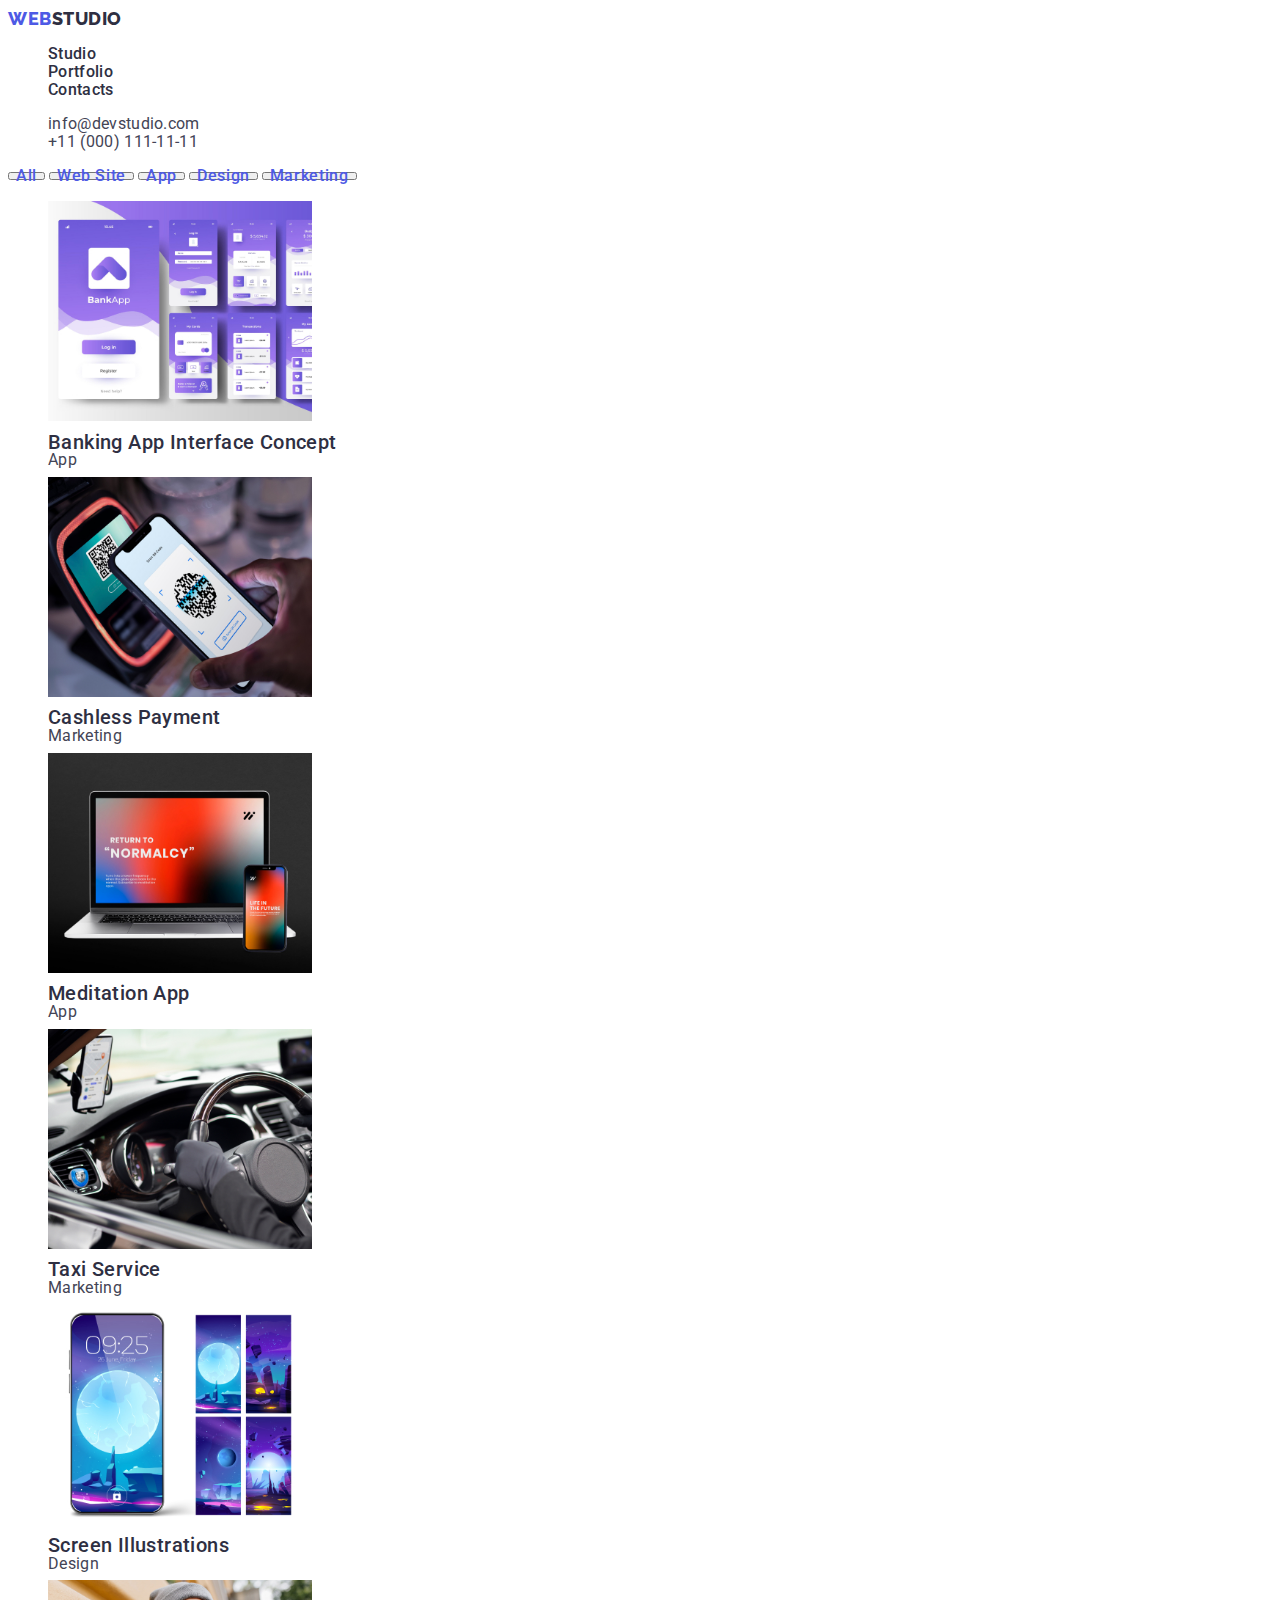
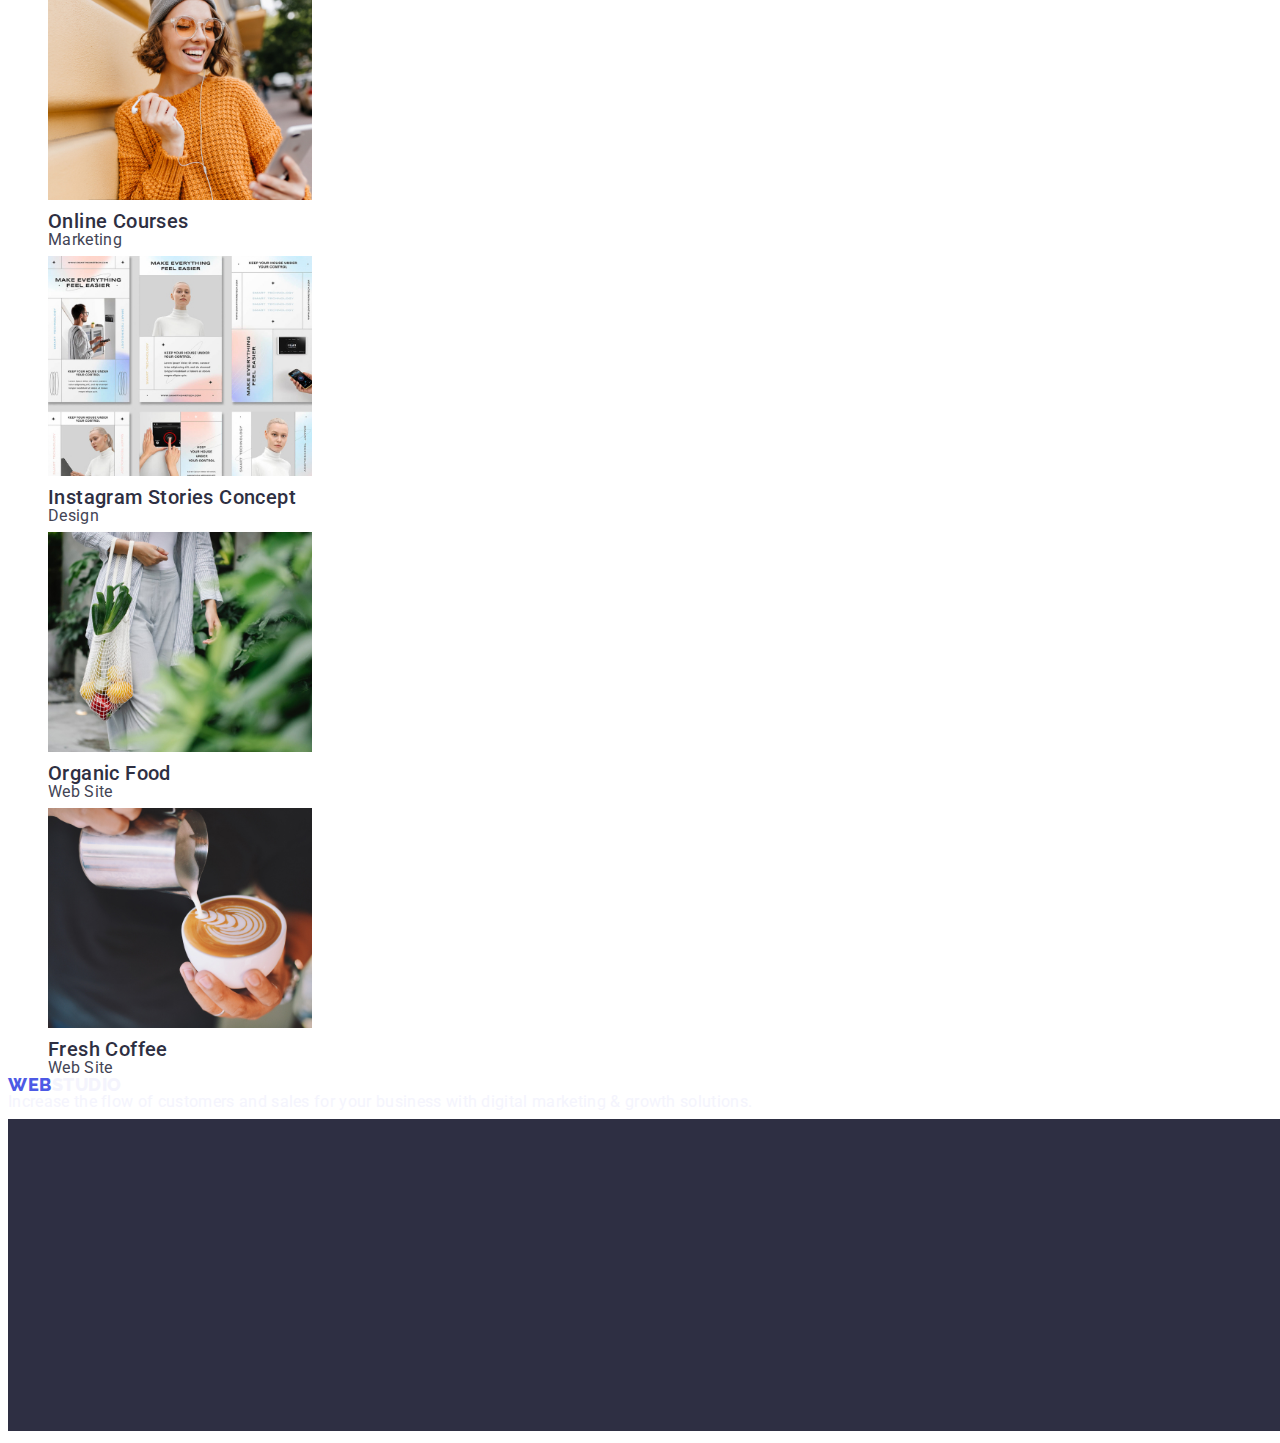
==== portfolio.html @ 99f9a420 "create index.html" ====
<!DOCTYPE html>
<html lang="en">
<head>
    <meta charset="UTF-8">
    <meta http-equiv="X-UA-Compatible" content="IE=edge">
    <meta name="viewport" content="width=device-width, initial-scale=1.0">
    <title>WebStudio</title>
    <link rel="preconnect" href="https://fonts.googleapis.com">
<link rel="preconnect" href="https://fonts.gstatic.com" crossorigin>
<link href="https://fonts.googleapis.com/css2?family=Raleway:wght@800&family=Roboto:wght@400;500;700&display=swap" rel="stylesheet">
    <link rel="stylesheet" href="./css/styles.css">
</head>
<body>
    <header class="header">
        <nav class="header-nav list">
            <a  href="./index.html" class="header-logo link">Web<span class="header-logo-second">Studio</span></a>

            <ul class="header-list">
                <li class="header-item"><a class="header-link link" href="#">Studio</a></li>
                <li class="header-item"><a class="header-link link" href="#">Portfolio</a></li>
                <li class="header-item"><a class="header-link link" href="#">Contacts</a></li>
            </ul>
        </nav>
        <address>
            <ul class="header-list-second">
                <li class="header-item2"><a class="header-link2 link" href="mailto:info@devstudio.com">info@devstudio.com</a></li>
            <li class="header-item2"><a class="header-link2 link" href="tel:+110001111111"> +11 (000) 111-11-11</a></li>
        </ul>
           
          
        </address>
    </header>
    </header>
    <main class="main-second">
        <section class="portfolio-button">
            <button type="button" class="portfolio-btn">All</button>
            <button type="button" class="portfolio-btn">Web Site</button>
            <button type="button" class="portfolio-btn">App</button>
            <button type="button" class="portfolio-btn">Design</button>
            <button type="button" class="portfolio-btn">Marketing</button>
              <h1 hidden>informaton</h1>
            <ul class="portfolio-list list">
                <li> <img src="./images/1.jpg" width="264" alt="Banking App Interface Concept">
                <h2 class="portfolio-benefits">Banking App Interface Concept</h2>
                <p class="portfolio-p">App</p>
                </li>
                <li><img src="./images/2.jpg" width="264" alt="Cashless Payment">
                <h2 class="portfolio-benefits">Cashless Payment</h2>
                <p class="portfolio-p">Marketing</p>
                </li>
                <li><img src="./images/3.jpg" width="264" alt="Meditation App">
                <h2 class="portfolio-benefits">Meditation App</h2>
                <p class="portfolio-p">App</p>
                </li>
                <li><img src="./images/4.jpg" width="264" alt="Taxi Service">
                <h2 class="portfolio-benefits">Taxi Service</h2>
                <p class="portfolio-p">Marketing</p>
                </li>
                <li><img src="./images/5.jpg" width="264" alt="Screen Illustrations">
                <h2 class="portfolio-benefits">Screen Illustrations</h2>
                <p class="portfolio-p">Design</p>
                </li>
                <li><img src="./images/6.jpg" width="264" alt="Online Courses">
                <h2 class="portfolio-benefits">Online Courses</h2>
                <p class="portfolio-p">Marketing</p>
                </li>
                <li><img src="./images/7.jpg" width="264" alt="Instagram Stories Concept">
                <h2 class="portfolio-benefits">Instagram Stories Concept</h2>
                <p class="portfolio-p">Design</p>
                </li>
                <li><img src="./images/8.jpg" width="264" alt="Organic Food">
                <h2 class="portfolio-benefits">Organic Food</h2>
                <p class="portfolio-p">Web Site</p>
                </li>
                <li><img src="./images/9.jpg" width="264" alt="Fresh Coffee">
                <h2 class="portfolio-benefits">Fresh Coffee</h2>
                <p class="portfolio-p">Web Site</p>
                </li>
            </ul>
        </section>
        <footer class="footer">
            <a  href="./index.html" class="footer-logo link">Web<span class="footer-logo-second">Studio</span></a>
            <p class="footer-p">Increase the flow of customers and sales for your business with digital marketing & growth solutions.</p>
            <img src="./images/footer.jpg"  alt />     
        </footer>
        
    </main>
    
</body>
</html>
---- css/styles.css ----
.body{
    font-family:"Roboto", sans-serif;
    color: #2E2F42;
    background-color: #FFFFFF;
}
.header-link{
    
font-family: 'Roboto', s;
font-style: normal;
font-weight: 500;
font-size: 16px;
line-height: 1.5px;
letter-spacing: 0.02em;

/* NAVY BLUE */

color: #2E2F42;
}
.header-logo{
    
    font-family: 'Raleway', sans-serif; 
font-style: normal;
font-weight: 800;
font-size: 18px;
line-height: 21px;
/* identical to box height, or 117% */

display: flex;
align-items: center;
letter-spacing: 0.03em;
text-transform: uppercase;

/* IRIS */

color: #4D5AE5;
}
.header-logo-second{
    font-family: 'Raleway';
font-style: normal;
font-weight: 800;
font-size: 18px;
line-height: 1.17px;


display: flex;
align-items: center;
letter-spacing: 0.03em;
text-transform: uppercase;

/* NAVY BLUE */

color: #2E2F42;
}
.header-link2{
    font-family: 'Roboto';
font-style: normal;
font-weight: 400;
font-size: 16px;
line-height: 1.5px;
letter-spacing: 0.02em;
color: #434455;
}
.header-list{
    list-style: none;
}
.header-list-second{
    list-style: none;
}
.link{
    text-decoration: none;
}
.benefit{
    font-family: 'Roboto';
    font-style: normal;
    font-weight: 700;
    font-size: 56px;
    line-height: 1.07px;
    letter-spacing: 0.02em;
    
    /* WHITE */
    
    color: #ffffff;
}
.btn{
    font-family: 'Roboto', sans-serif;
font-style: normal;
font-weight: 500;
font-size: 16px;
line-height: 24px;
/* identical to box height, or 150% */

display: flex;
align-items: center;
letter-spacing: 0.04em;

/* WHITE */

color: #FFFFFF;
}
.hero-benefit{
    font-family: 'Roboto';
font-style: normal;
font-weight: 500;
font-size: 20px;
line-height: 1.2px;
/* identical to box height, or 120% */
letter-spacing: 0.02em;

/* NAVY BLUE */

color: #2E2F42;
}
.hero-list{
    list-style: none;
}
.hero-p{
 font-family: 'Roboto';
font-style: normal;
font-weight: 400;
font-size: 16px;
line-height: 1.5px;
letter-spacing: 0.02em;
color: #434455;
}
.hero-benefit-third{
    font-family: 'Roboto';
    font-style: normal;
    font-weight: 700;
    font-size: 36px;
    line-height: 1.11px;
    /* identical to box height, or 111% */
    letter-spacing: 0.02em;
    
    /* NAVY BLUE */
    
    color: #2E2F42;}
    .ot-benefit{
        font-family: 'Roboto';
font-style: normal;
font-weight: 700;
font-size: 36px;
line-height: 1.11px;
/* identical to box height, or 111% */

text-align: center;
letter-spacing: 0.02em;
text-transform: capitalize;

/* NAVY BLUE */

color: #2E2F42;

    }
    .ot-benefits{
        font-family: 'Roboto';
font-style: normal;
font-weight: 500;
font-size: 20px;
line-height: 1.2px;
/* identical to box height, or 120% */
text-align: center;
letter-spacing: 0.02em;

/* NAVY BLUE */

color: #2E2F42;
    }

    .ot-p{
        font-family: 'Roboto';
font-style: normal;
font-weight: 400;
font-size: 16px;
line-height: 1.5px;
/* identical to box height, or 150% */
text-align: center;
letter-spacing: 0.02em;
color: #434455;
    }
    .footer-p{
        font-family: 'Roboto';
font-style: normal;
font-weight: 400;
font-size: 16px;
line-height: 1.5px;
/* or 150% */

letter-spacing: 0.02em;

/* CLOUD */

color: #F4F4FD;
    }
    .footer-logo{
        font-family: 'Raleway', sans-serif;
font-style: normal;
font-weight: 800;
font-size: 18px;
line-height: 1.17px;
/* identical to box height, or 117% */

display: flex;
align-items: center;
letter-spacing: 0.03em;
text-transform: uppercase;

/* IRIS */

color: #4D5AE5;
    }
    .footer-logo-second{
        font-family: 'Raleway', sans-serif;
font-style: normal;
font-weight: 800;
font-size: 18px;
line-height: 1.17px;
/* identical to box height, or 117% */

display: flex;
align-items: center;
letter-spacing: 0.03em;
text-transform: uppercase;

/* CLOUD */

color: #F4F4FD;
    }

.list{
    list-style: none;
}





    .portfolio-btn:hover{
        
color: #FFFFFF;

    }
    .portfolio-btn:focus{
        color: #FFFFFF;
    }
    .portfolio-btn{
        font-family: 'Roboto', sans-serif;
font-style: normal;
font-weight: 500;
font-size: 16px;
line-height: 1.5px;
/* identical to box height, or 150% */
letter-spacing: 0.04em;

/* IRIS */

color: #4D5AE5;
    }
    .portfolio-benefits{
        font-family: 'Roboto';
font-style: normal;
font-weight: 500;
font-size: 20px;
line-height: 1.2px;
/* identical to box height, or 120% */

letter-spacing: 0.02em;

/* NAVY BLUE */

color: #2E2F42;
    }
    .portfolio-p{
        font-family: 'Roboto';
font-style: normal;
font-weight: 400;
font-size: 16px;
line-height: 1.5px;
/* identical to box height, or 150% */

letter-spacing: 0.02em;

/* SLATE */

color: #434455;
    }
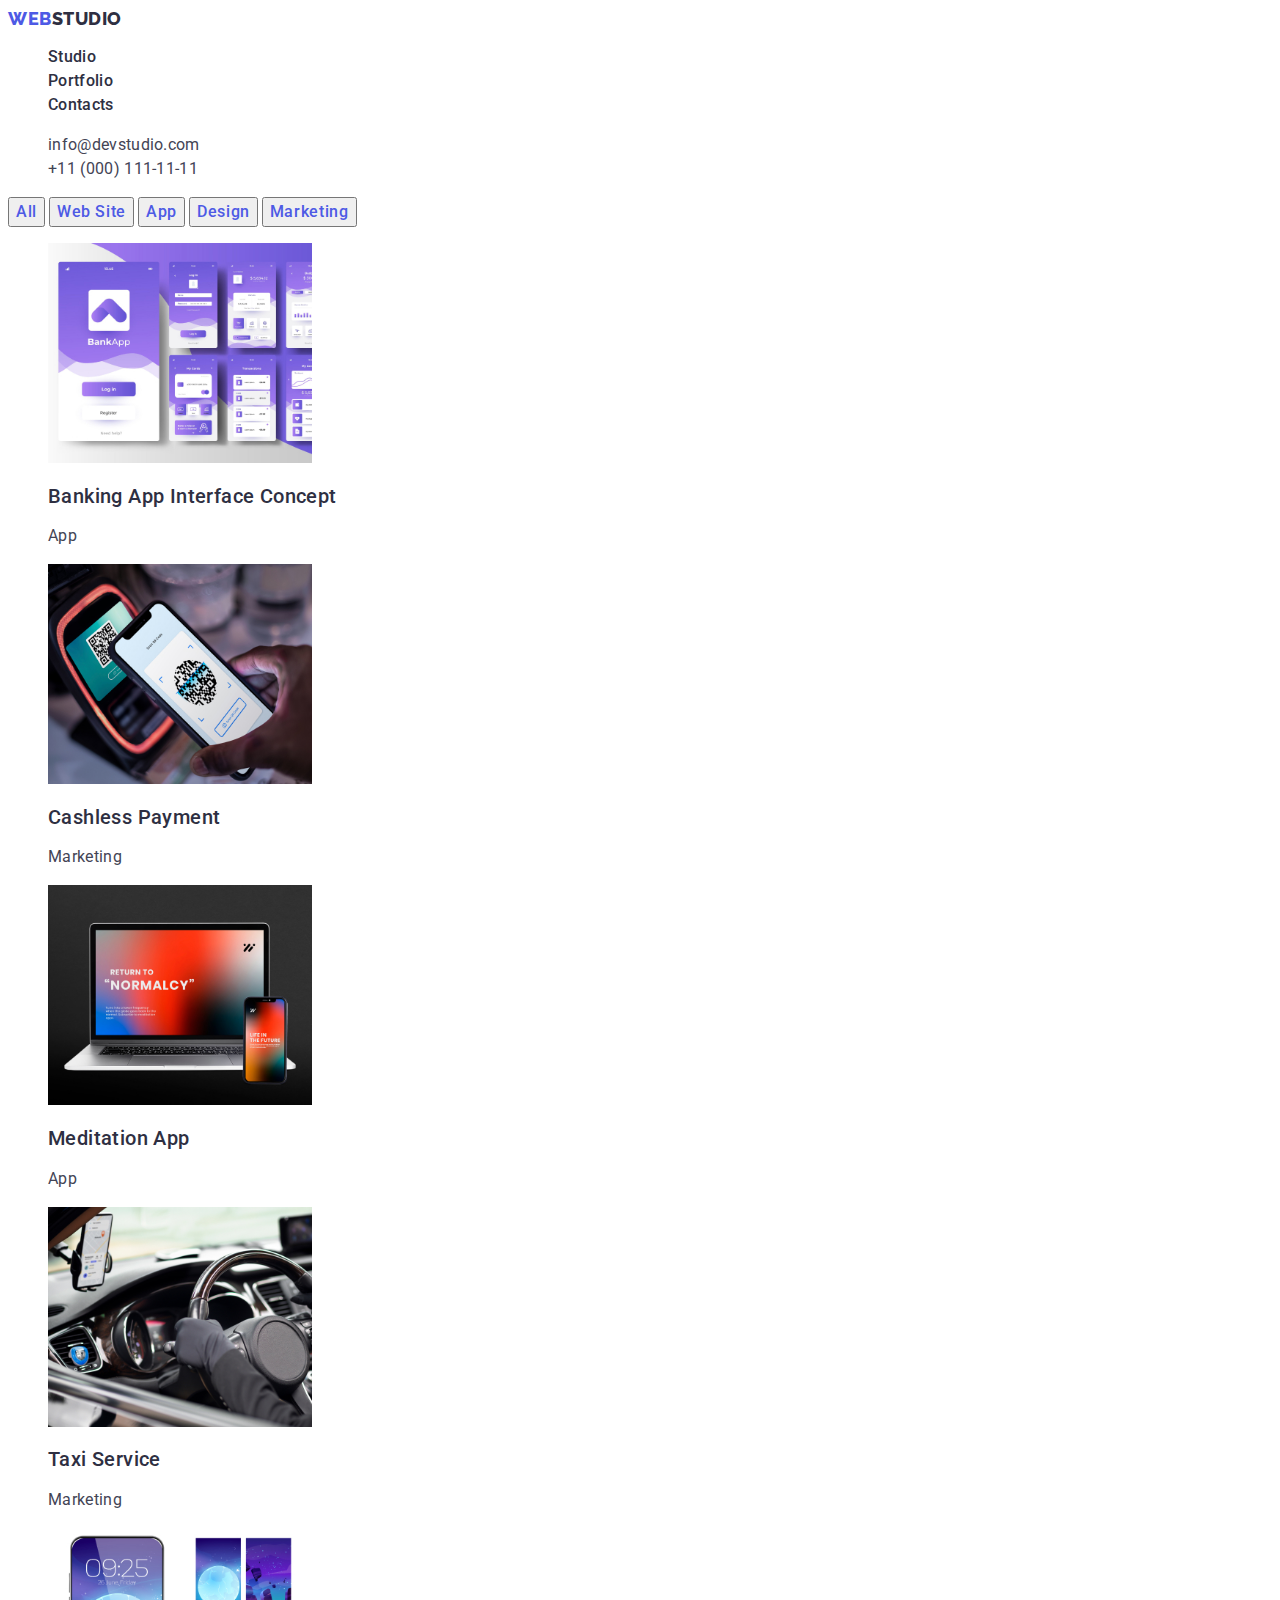
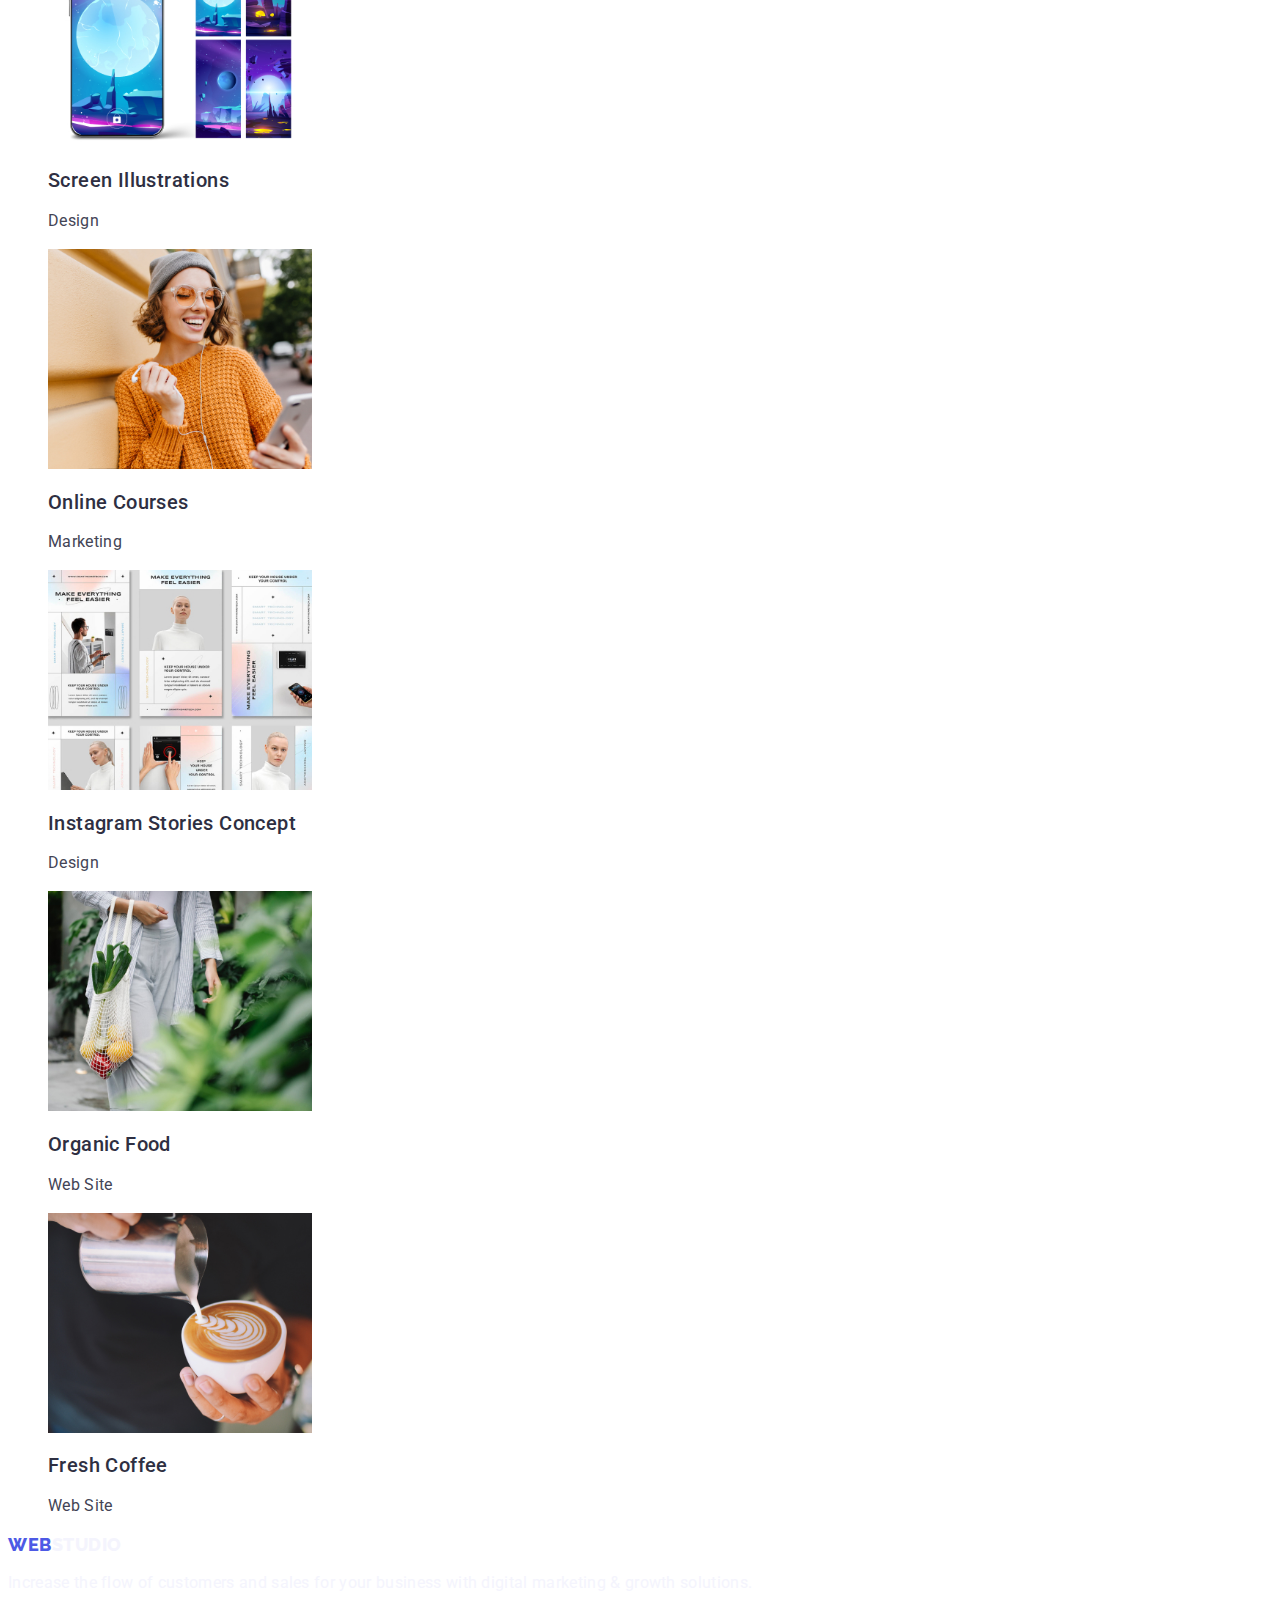
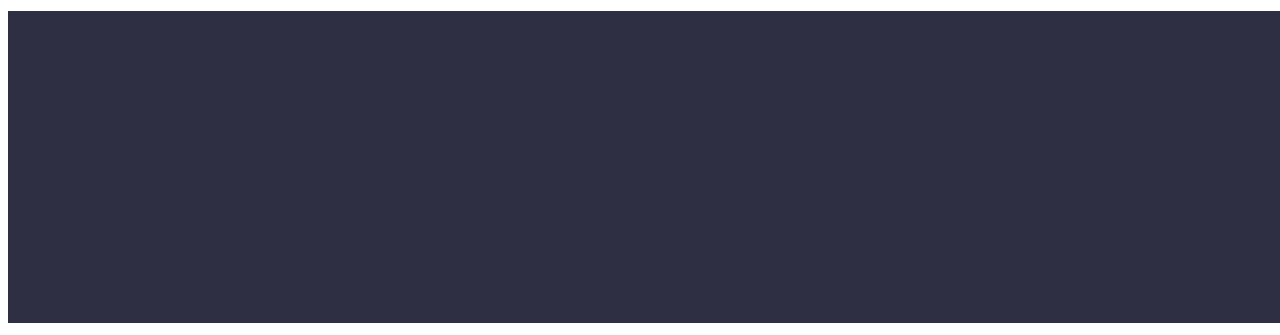
==== commit 1dd98155: "create index.html" ====
--- a/portfolio.html
+++ b/portfolio.html
@@ -16,21 +16,19 @@
             <a  href="./index.html" class="header-logo link">Web<span class="header-logo-second">Studio</span></a>
 
             <ul class="header-list">
-                <li class="header-item"><a class="header-link link" href="#">Studio</a></li>
-                <li class="header-item"><a class="header-link link" href="#">Portfolio</a></li>
-                <li class="header-item"><a class="header-link link" href="#">Contacts</a></li>
+                <li><a class="header-link link" href="./index.html">Studio</a></li>
+                <li><a class="header-link link" href="./portfolio.html">Portfolio</a></li>
+                <li><a class="header-link link" href="#">Contacts</a></li>
             </ul>
         </nav>
         <address>
             <ul class="header-list-second">
                 <li class="header-item2"><a class="header-link2 link" href="mailto:info@devstudio.com">info@devstudio.com</a></li>
             <li class="header-item2"><a class="header-link2 link" href="tel:+110001111111"> +11 (000) 111-11-11</a></li>
-        </ul>
-           
-          
+        </ul>  
         </address>
     </header>
-    </header>
+    
     <main class="main-second">
         <section class="portfolio-button">
             <button type="button" class="portfolio-btn">All</button>
--- a/css/styles.css
+++ b/css/styles.css
@@ -1,20 +1,34 @@
+
+:root{
+    --background-color:#2E2F42;
+    --color-button-white:#FFFFFF;
+    --color-nb:#4D5AE5;
+    --color-b:#434455;}
+
 .body{
+    margin: 0px;
+    padding: 0px;
     font-family:"Roboto", sans-serif;
-    color: #2E2F42;
-    background-color: #FFFFFF;
-}
+    color:var(--color-b);
+    background-color: var(--color-button-white);  
+    line-height: 2;
+}
+
 .header-link{
     
-font-family: 'Roboto', s;
-font-style: normal;
-font-weight: 500;
-font-size: 16px;
-line-height: 1.5px;
-letter-spacing: 0.02em;
-
-/* NAVY BLUE */
-
-color: #2E2F42;
+font-family: 'Roboto', sans-serif;
+font-style: normal;
+font-weight: 500;
+font-size: 16px;
+line-height: 1.5;
+letter-spacing: 0.02em;
+color: var(--background-color);
+}
+.header-link:hover{
+    color: var(--background-color);
+}
+.header-link:focus{
+    color: var(--background-color);
 }
 .header-logo{
     
@@ -22,41 +36,34 @@
 font-style: normal;
 font-weight: 800;
 font-size: 18px;
-line-height: 21px;
-/* identical to box height, or 117% */
-
-display: flex;
-align-items: center;
-letter-spacing: 0.03em;
-text-transform: uppercase;
-
-/* IRIS */
-
-color: #4D5AE5;
-}
+line-height: 1.17;
+display: flex;
+align-items: center;
+letter-spacing: 0.03em;
+text-transform: uppercase;
+color:var(--color-nb);
+}
+
 .header-logo-second{
     font-family: 'Raleway';
 font-style: normal;
 font-weight: 800;
 font-size: 18px;
-line-height: 1.17px;
-
-
-display: flex;
-align-items: center;
-letter-spacing: 0.03em;
-text-transform: uppercase;
-
-/* NAVY BLUE */
-
-color: #2E2F42;
+line-height: 1.17;
+
+
+display: flex;
+align-items: center;
+letter-spacing: 0.03em;
+text-transform: uppercase;
+color:var(--background-color);
 }
 .header-link2{
     font-family: 'Roboto';
 font-style: normal;
 font-weight: 400;
 font-size: 16px;
-line-height: 1.5px;
+line-height: 1.5;
 letter-spacing: 0.02em;
 color: #434455;
 }
@@ -68,47 +75,52 @@
 }
 .link{
     text-decoration: none;
+}
+.advice{
+    background-color: var(--background-color);
+    width: 1440px;
+    height: 600px;
+    left: 12px;
+    top: 72px;
+
 }
 .benefit{
     font-family: 'Roboto';
     font-style: normal;
     font-weight: 700;
     font-size: 56px;
-    line-height: 1.07px;
-    letter-spacing: 0.02em;
-    
-    /* WHITE */
-    
+    line-height: 1.07;
+    letter-spacing: 0.02em; 
     color: #ffffff;
+    text-align: center
 }
 .btn{
-    font-family: 'Roboto', sans-serif;
-font-style: normal;
-font-weight: 500;
-font-size: 16px;
-line-height: 24px;
-/* identical to box height, or 150% */
-
-display: flex;
+font-family: 'Roboto', sans-serif;
+font-style: normal;
+font-weight: 500;
+font-size: 16px;
+line-height: 1.5;
 align-items: center;
 letter-spacing: 0.04em;
-
-/* WHITE */
-
 color: #FFFFFF;
+background-color: #4D5AE5;
+cursor: pointer;
+}
+.btn:hover{
+background-color: #4D5AE5;
+}
+.btn:focus{
+    background-color: #4D5AE5;
 }
 .hero-benefit{
     font-family: 'Roboto';
 font-style: normal;
 font-weight: 500;
 font-size: 20px;
-line-height: 1.2px;
-/* identical to box height, or 120% */
-letter-spacing: 0.02em;
-
-/* NAVY BLUE */
-
-color: #2E2F42;
+line-height: 1.2;
+
+letter-spacing: 0.02em;
+color: var(--background-color);
 }
 .hero-list{
     list-style: none;
@@ -118,7 +130,7 @@
 font-style: normal;
 font-weight: 400;
 font-size: 16px;
-line-height: 1.5px;
+line-height: 1.5;
 letter-spacing: 0.02em;
 color: #434455;
 }
@@ -127,27 +139,19 @@
     font-style: normal;
     font-weight: 700;
     font-size: 36px;
-    line-height: 1.11px;
-    /* identical to box height, or 111% */
+    line-height: 1.11;
     letter-spacing: 0.02em;
-    
-    /* NAVY BLUE */
-    
     color: #2E2F42;}
     .ot-benefit{
-        font-family: 'Roboto';
+        
+                font-family:'Roboto', sans-serif;
 font-style: normal;
 font-weight: 700;
 font-size: 36px;
-line-height: 1.11px;
-/* identical to box height, or 111% */
-
+line-height: 1.11;
 text-align: center;
 letter-spacing: 0.02em;
 text-transform: capitalize;
-
-/* NAVY BLUE */
-
 color: #2E2F42;
 
     }
@@ -156,14 +160,12 @@
 font-style: normal;
 font-weight: 500;
 font-size: 20px;
-line-height: 1.2px;
-/* identical to box height, or 120% */
+line-height: 1.2;
+
 text-align: center;
 letter-spacing: 0.02em;
-
-/* NAVY BLUE */
-
 color: #2E2F42;
+
     }
 
     .ot-p{
@@ -171,24 +173,19 @@
 font-style: normal;
 font-weight: 400;
 font-size: 16px;
-line-height: 1.5px;
-/* identical to box height, or 150% */
+line-height: 1.5;
 text-align: center;
 letter-spacing: 0.02em;
 color: #434455;
     }
+
     .footer-p{
         font-family: 'Roboto';
 font-style: normal;
 font-weight: 400;
 font-size: 16px;
-line-height: 1.5px;
-/* or 150% */
-
-letter-spacing: 0.02em;
-
-/* CLOUD */
-
+line-height: 1.5;
+letter-spacing: 0.02em;
 color: #F4F4FD;
     }
     .footer-logo{
@@ -196,16 +193,11 @@
 font-style: normal;
 font-weight: 800;
 font-size: 18px;
-line-height: 1.17px;
-/* identical to box height, or 117% */
-
-display: flex;
-align-items: center;
-letter-spacing: 0.03em;
-text-transform: uppercase;
-
-/* IRIS */
-
+line-height: 1.17;
+display: flex;
+align-items: center;
+letter-spacing: 0.03em;
+text-transform: uppercase;
 color: #4D5AE5;
     }
     .footer-logo-second{
@@ -213,16 +205,11 @@
 font-style: normal;
 font-weight: 800;
 font-size: 18px;
-line-height: 1.17px;
-/* identical to box height, or 117% */
-
-display: flex;
-align-items: center;
-letter-spacing: 0.03em;
-text-transform: uppercase;
-
-/* CLOUD */
-
+line-height: 1.17;
+display: flex;
+align-items: center;
+letter-spacing: 0.03em;
+text-transform: uppercase;
 color: #F4F4FD;
     }
 
@@ -247,12 +234,8 @@
 font-style: normal;
 font-weight: 500;
 font-size: 16px;
-line-height: 1.5px;
-/* identical to box height, or 150% */
+line-height: 1.5;
 letter-spacing: 0.04em;
-
-/* IRIS */
-
 color: #4D5AE5;
     }
     .portfolio-benefits{
@@ -260,13 +243,8 @@
 font-style: normal;
 font-weight: 500;
 font-size: 20px;
-line-height: 1.2px;
-/* identical to box height, or 120% */
-
-letter-spacing: 0.02em;
-
-/* NAVY BLUE */
-
+line-height: 1.2;
+letter-spacing: 0.02em;
 color: #2E2F42;
     }
     .portfolio-p{
@@ -274,12 +252,7 @@
 font-style: normal;
 font-weight: 400;
 font-size: 16px;
-line-height: 1.5px;
-/* identical to box height, or 150% */
-
-letter-spacing: 0.02em;
-
-/* SLATE */
-
+line-height: 1.5;
+letter-spacing: 0.02em;
 color: #434455;
     }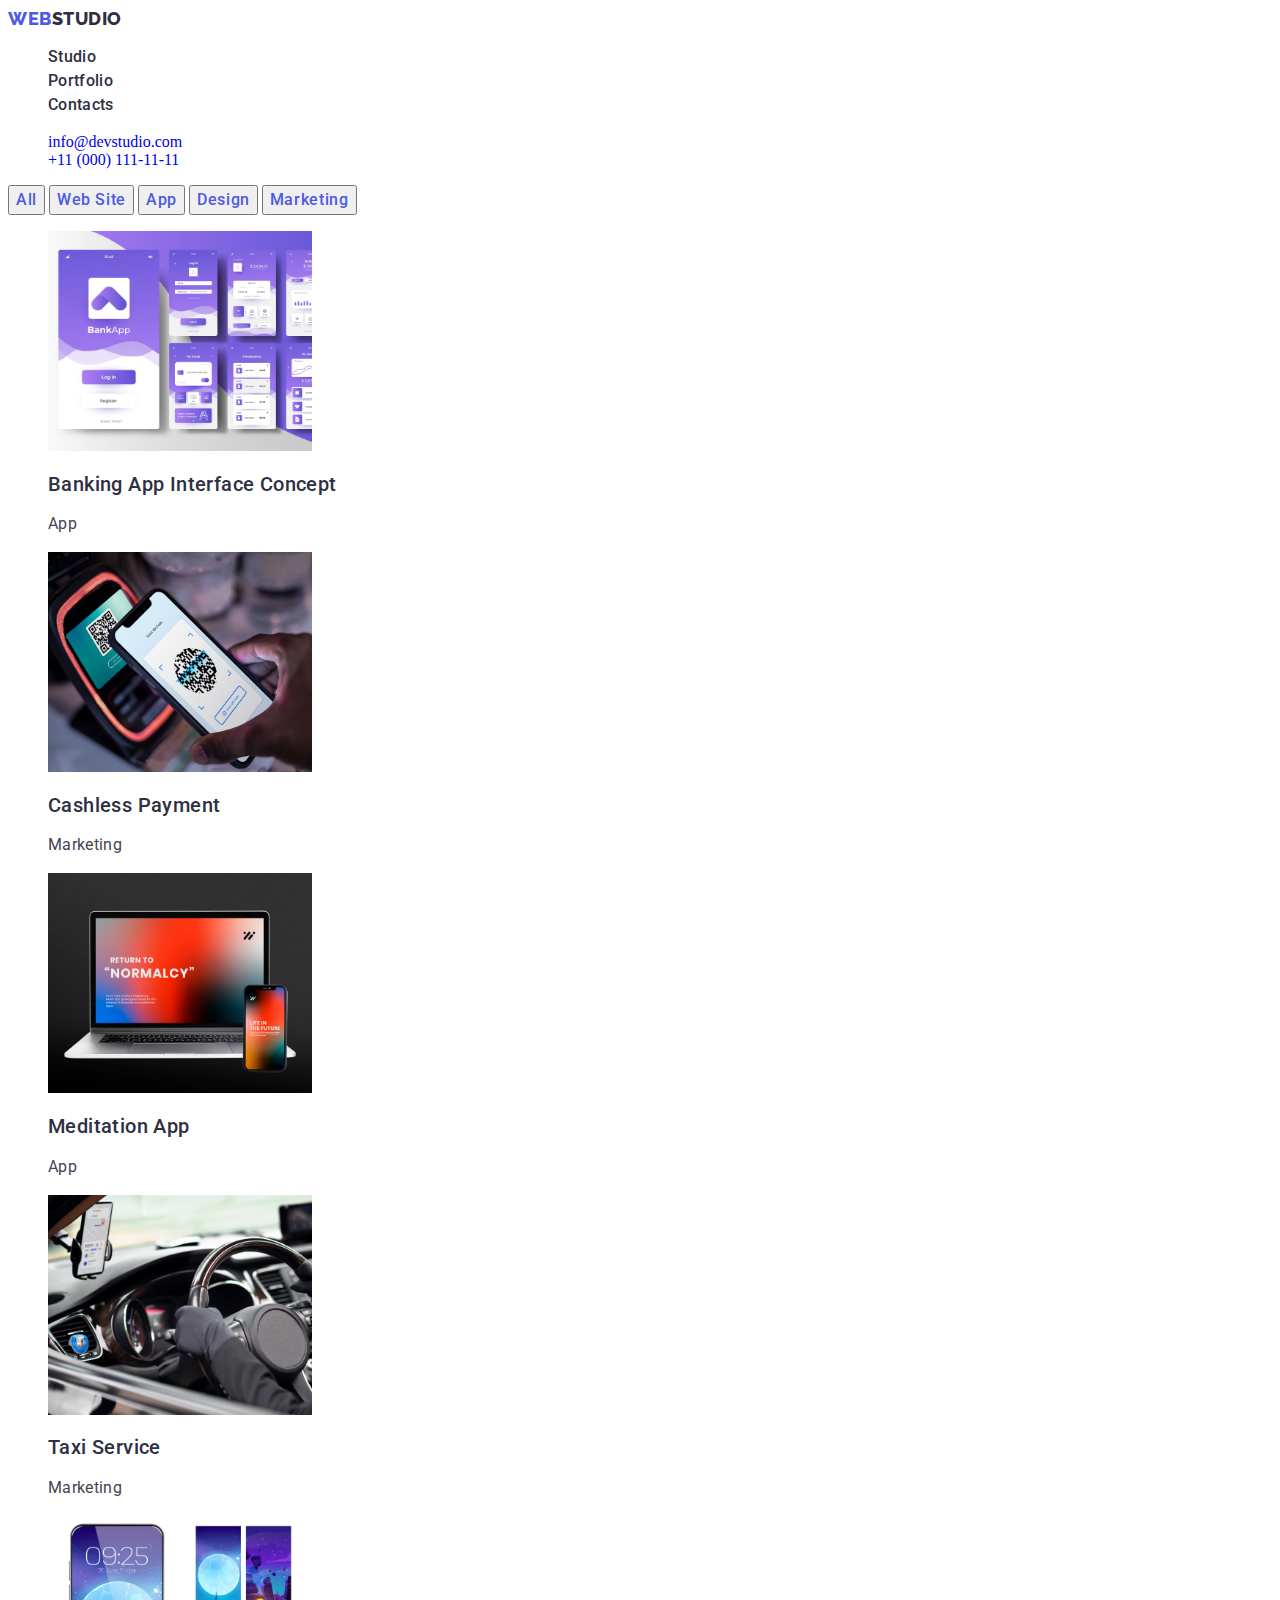
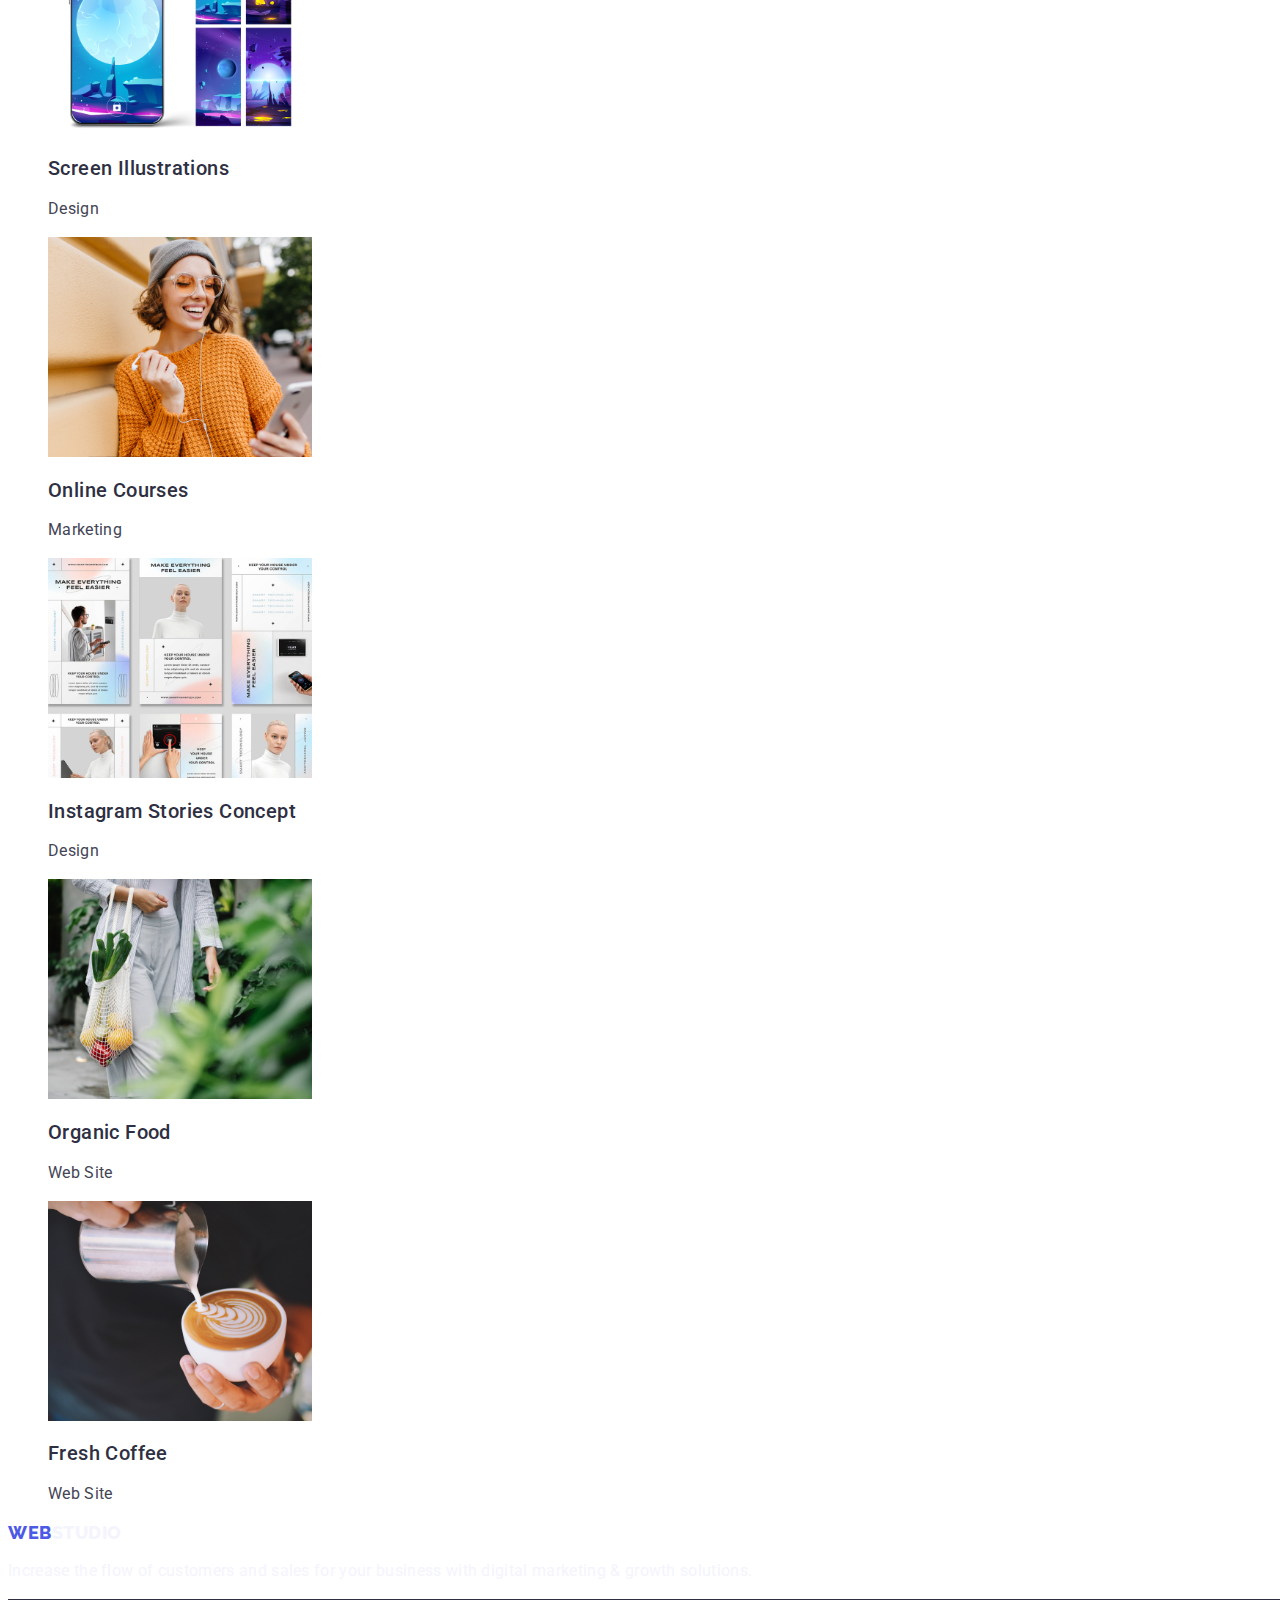
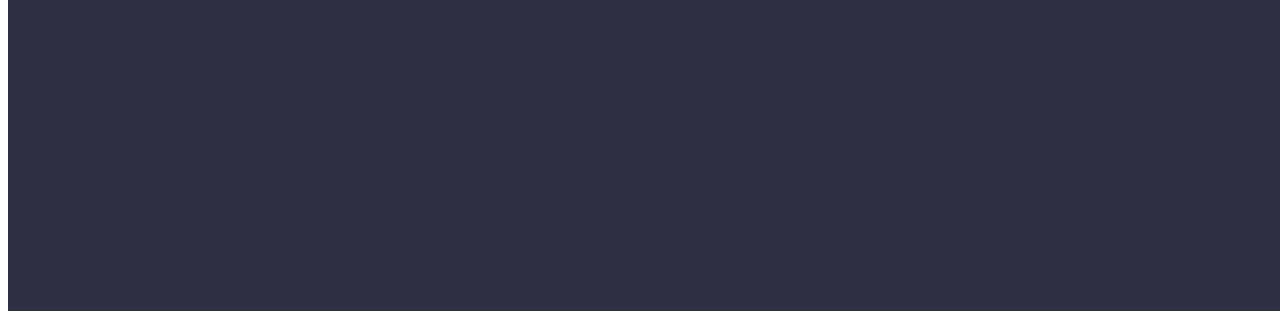
==== commit 23750ebc: "create index.html" ====
--- a/portfolio.html
+++ b/portfolio.html
@@ -18,13 +18,13 @@
             <ul class="header-list">
                 <li><a class="header-link link" href="./index.html">Studio</a></li>
                 <li><a class="header-link link" href="./portfolio.html">Portfolio</a></li>
-                <li><a class="header-link link" href="#">Contacts</a></li>
+                <li><a class="header-link link" href="">Contacts</a></li>
             </ul>
         </nav>
-        <address>
-            <ul class="header-list-second">
-                <li class="header-item2"><a class="header-link2 link" href="mailto:info@devstudio.com">info@devstudio.com</a></li>
-            <li class="header-item2"><a class="header-link2 link" href="tel:+110001111111"> +11 (000) 111-11-11</a></li>
+        <address class="contacts ">
+            <ul class="header-list-second list">
+                <li><a class="header-link-second link" href="mailto:info@devstudio.com">info@devstudio.com</a></li>
+            <li><a class="header-link-second link" href="tel:+110001111111"> +11 (000) 111-11-11</a></li>
         </ul>  
         </address>
     </header>
--- a/css/styles.css
+++ b/css/styles.css
@@ -3,7 +3,10 @@
     --background-color:#2E2F42;
     --color-button-white:#FFFFFF;
     --color-nb:#4D5AE5;
-    --color-b:#434455;}
+    --color-b:#434455;
+    --color-ocean:#404BBF;
+
+}
 
 .body{
     margin: 0px;
@@ -24,11 +27,21 @@
 letter-spacing: 0.02em;
 color: var(--background-color);
 }
+.header-link-second:hover{
+    color:var(--color-ocean);
+}
+.header-link-second:focus{
+    color: var(--color-ocean);
+}
 .header-link:hover{
-    color: var(--background-color);
+    color: var(--color-ocean);
 }
 .header-link:focus{
-    color: var(--background-color);
+    color: var(--color-ocean);
+}
+.contacts{
+    font-style: normal;
+
 }
 .header-logo{
     
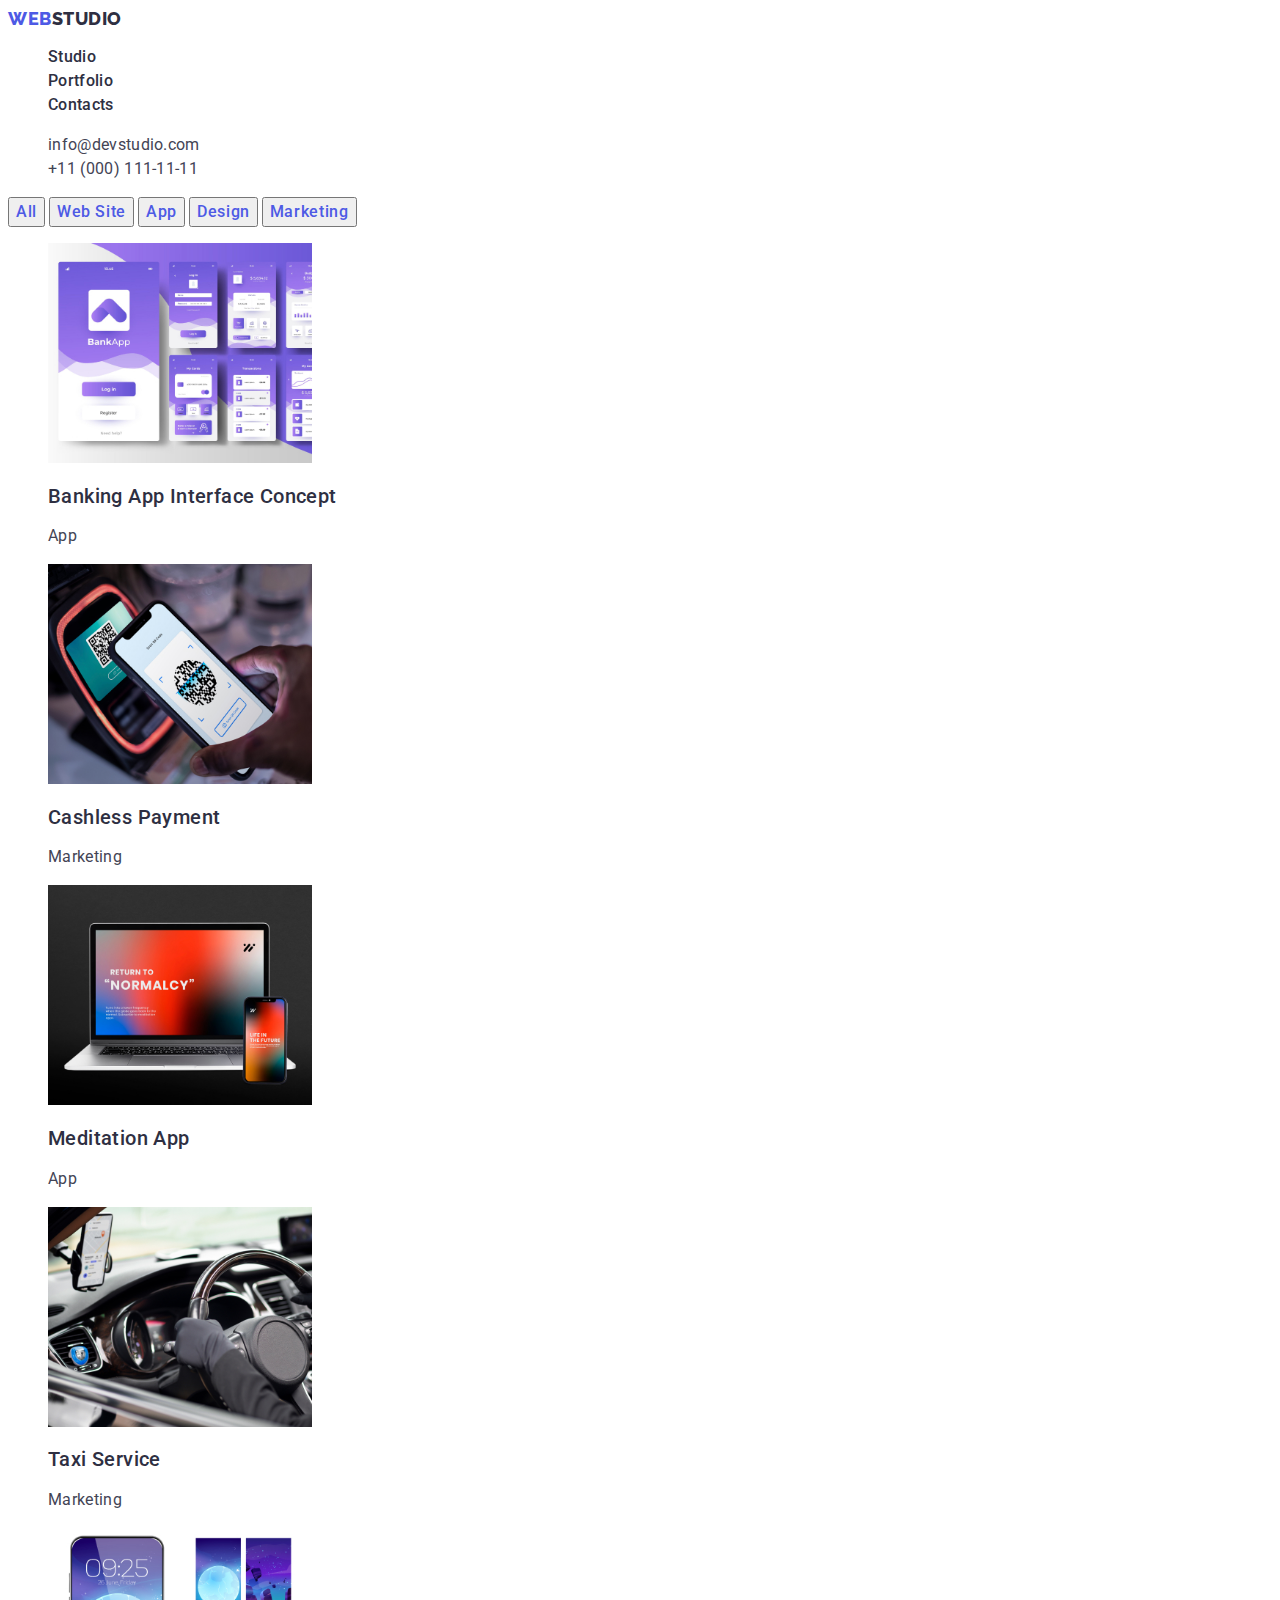
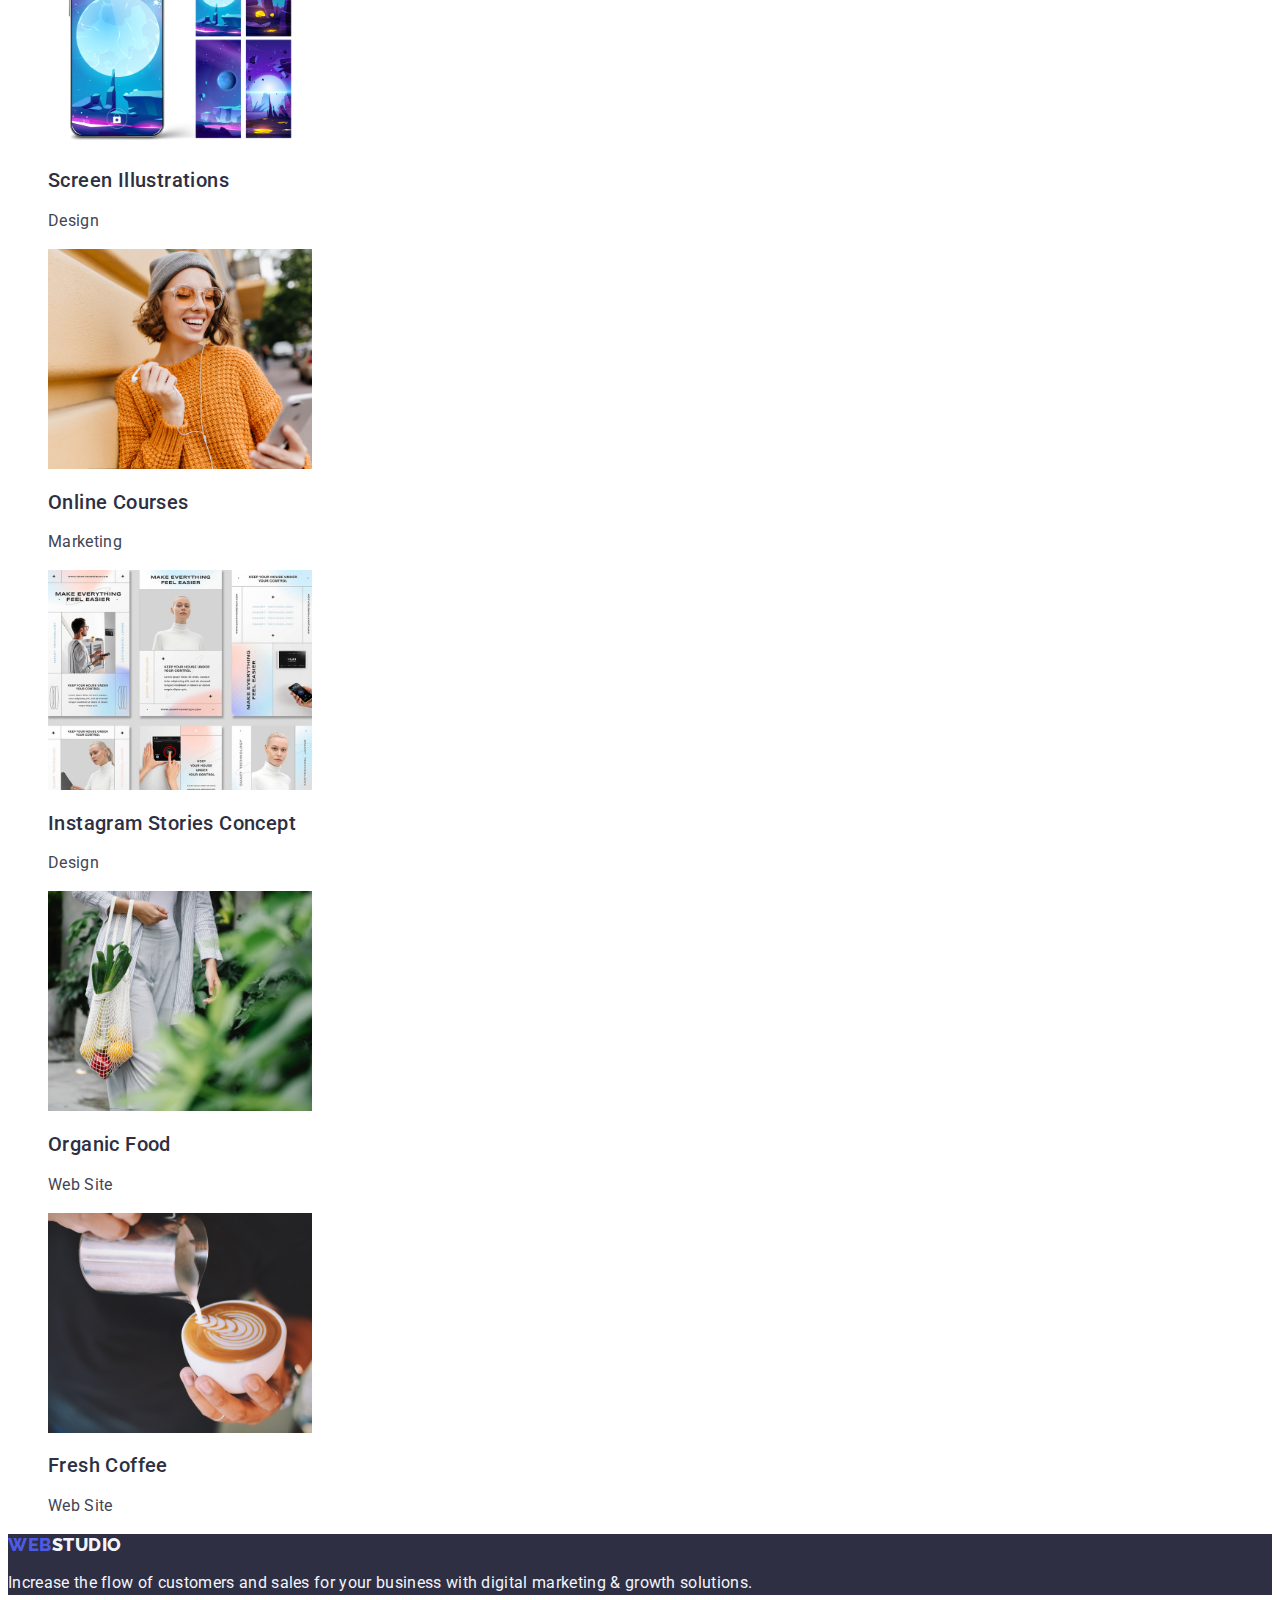
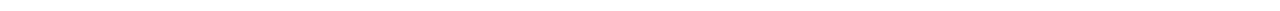
==== commit d132a18d: "create index.html" ====
--- a/portfolio.html
+++ b/portfolio.html
@@ -15,7 +15,7 @@
         <nav class="header-nav list">
             <a  href="./index.html" class="header-logo link">Web<span class="header-logo-second">Studio</span></a>
 
-            <ul class="header-list">
+            <ul class="header-list list">
                 <li><a class="header-link link" href="./index.html">Studio</a></li>
                 <li><a class="header-link link" href="./portfolio.html">Portfolio</a></li>
                 <li><a class="header-link link" href="">Contacts</a></li>
@@ -76,13 +76,15 @@
                 </li>
             </ul>
         </section>
+    </main>
+
+
         <footer class="footer">
             <a  href="./index.html" class="footer-logo link">Web<span class="footer-logo-second">Studio</span></a>
-            <p class="footer-p">Increase the flow of customers and sales for your business with digital marketing & growth solutions.</p>
-            <img src="./images/footer.jpg"  alt />     
+            <p class="footer-p">Increase the flow of customers and sales for your business with digital marketing & growth solutions.</p>     
         </footer>
         
-    </main>
+    
     
 </body>
 </html>--- a/css/styles.css
+++ b/css/styles.css
@@ -5,6 +5,7 @@
     --color-nb:#4D5AE5;
     --color-b:#434455;
     --color-ocean:#404BBF;
+    --background-color-sec: #F4F4FD;
 
 }
 
@@ -28,13 +29,13 @@
 color: var(--background-color);
 }
 .header-link-second:hover{
-    color:var(--color-ocean);
+    background-color:var(--color-ocean);
 }
 .header-link-second:focus{
-    color: var(--color-ocean);
+    background-color: var(--color-ocean);
 }
 .header-link:hover{
-    color: var(--color-ocean);
+   color: var(--color-ocean);
 }
 .header-link:focus{
     color: var(--color-ocean);
@@ -71,7 +72,19 @@
 text-transform: uppercase;
 color:var(--background-color);
 }
-.header-link2{
+.hidden{
+    position: absolute;
+    width: 1px;
+    height: 1px;
+    margin: -1px;
+    border: 0;
+    padding: 0;
+    white-space: nowrap;
+    clip-path: inset(100%);
+    clip:rect(0 0 0 0);
+    overflow: hidden;
+}
+.header-link-second{
     font-family: 'Roboto';
 font-style: normal;
 font-weight: 400;
@@ -120,12 +133,12 @@
 cursor: pointer;
 }
 .btn:hover{
-background-color: #4D5AE5;
+color: var(--color-ocean);
 }
 .btn:focus{
-    background-color: #4D5AE5;
-}
-.hero-benefit{
+   color: var(--color-ocean); 
+}
+.hero-benefits{
     font-family: 'Roboto';
 font-style: normal;
 font-weight: 500;
@@ -135,6 +148,7 @@
 letter-spacing: 0.02em;
 color: var(--background-color);
 }
+
 .hero-list{
     list-style: none;
 }
@@ -154,44 +168,28 @@
     font-size: 36px;
     line-height: 1.11;
     letter-spacing: 0.02em;
-    color: #2E2F42;}
-    .ot-benefit{
-        
-                font-family:'Roboto', sans-serif;
-font-style: normal;
-font-weight: 700;
-font-size: 36px;
-line-height: 1.11;
-text-align: center;
-letter-spacing: 0.02em;
-text-transform: capitalize;
-color: #2E2F42;
-
-    }
-    .ot-benefits{
-        font-family: 'Roboto';
-font-style: normal;
-font-weight: 500;
-font-size: 20px;
-line-height: 1.2;
-
-text-align: center;
-letter-spacing: 0.02em;
-color: #2E2F42;
-
-    }
-
-    .ot-p{
-        font-family: 'Roboto';
-font-style: normal;
-font-weight: 400;
-font-size: 16px;
-line-height: 1.5;
-text-align: center;
-letter-spacing: 0.02em;
-color: #434455;
-    }
-
+    text-align: center;
+    text-transform: capitalize ;
+    color:var(--background-color);}
+
+
+
+
+
+    .our-team{
+        background-color: var(--background-color-sec);
+    }
+    .icon{
+background-color: var(--color-button-white);
+
+    }
+    
+
+
+
+    .footer{
+        background-color: var(--background-color);
+    }
     .footer-p{
         font-family: 'Roboto';
 font-style: normal;
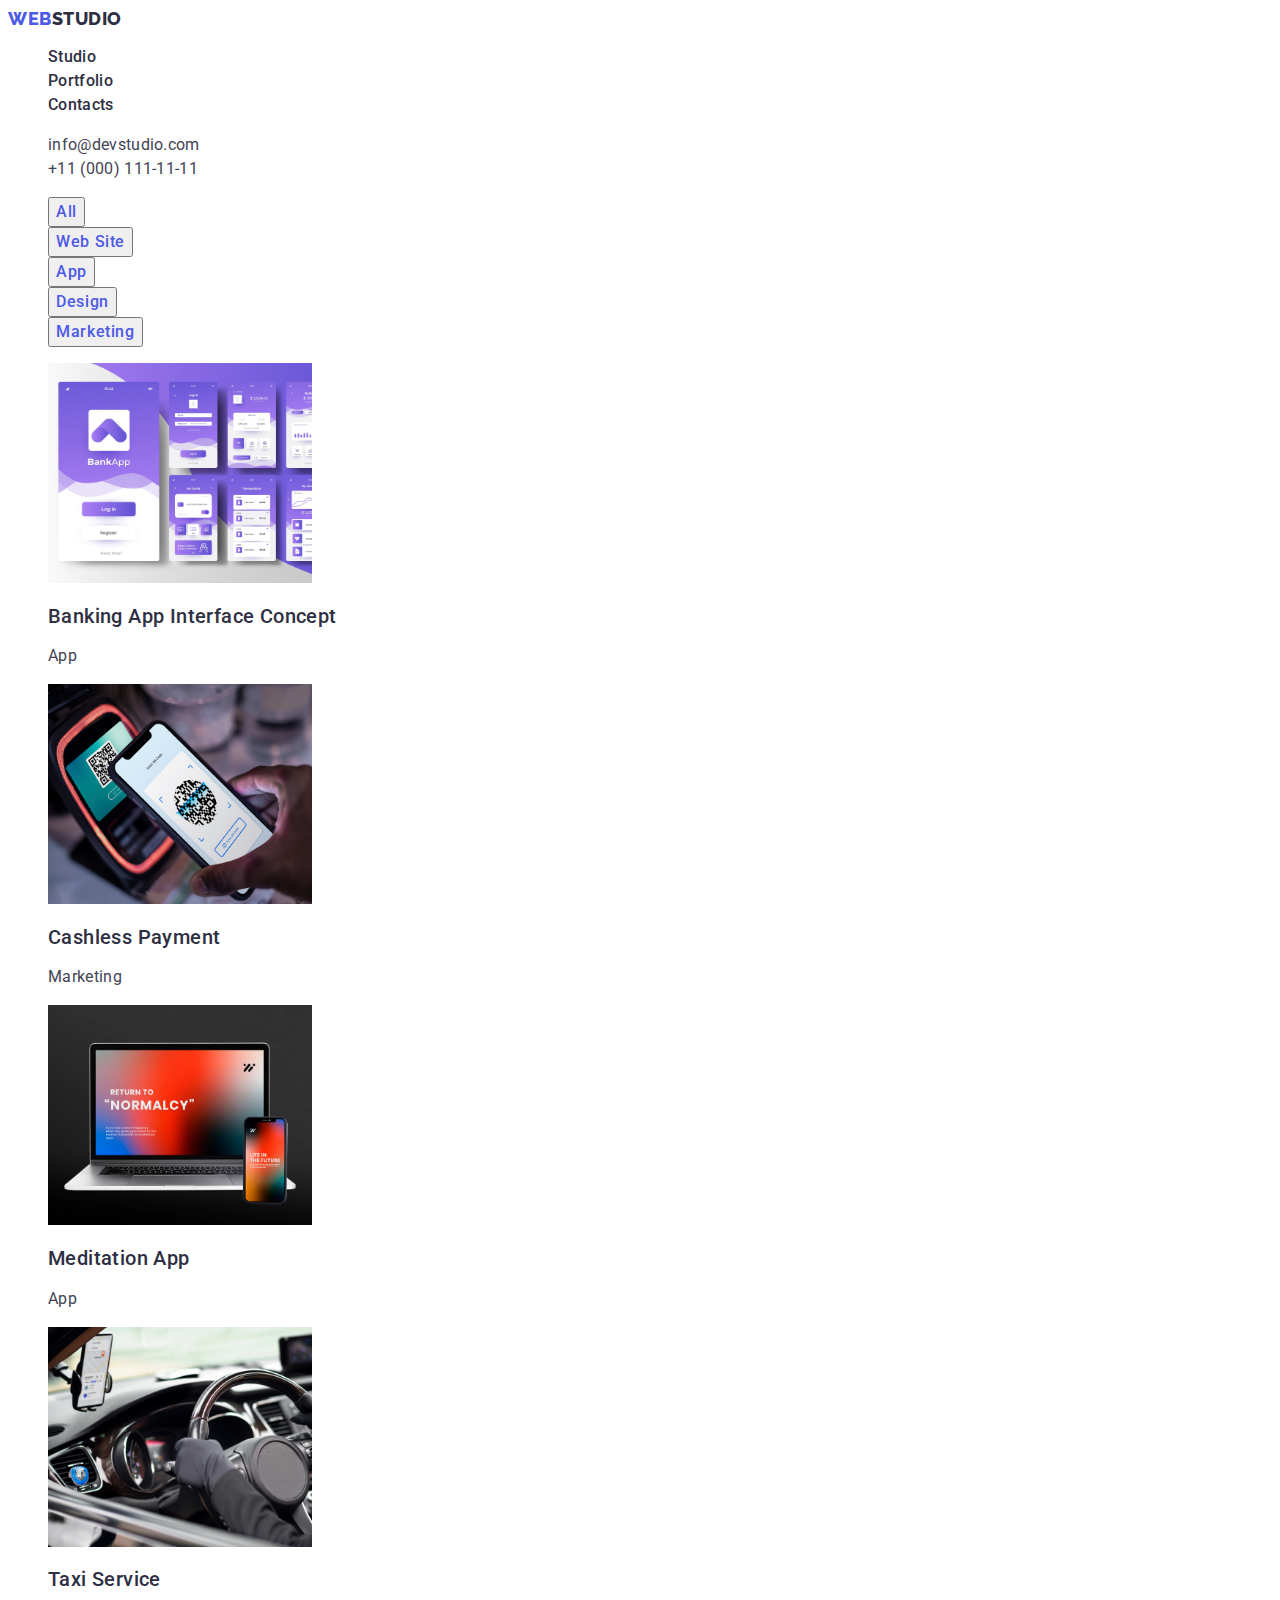
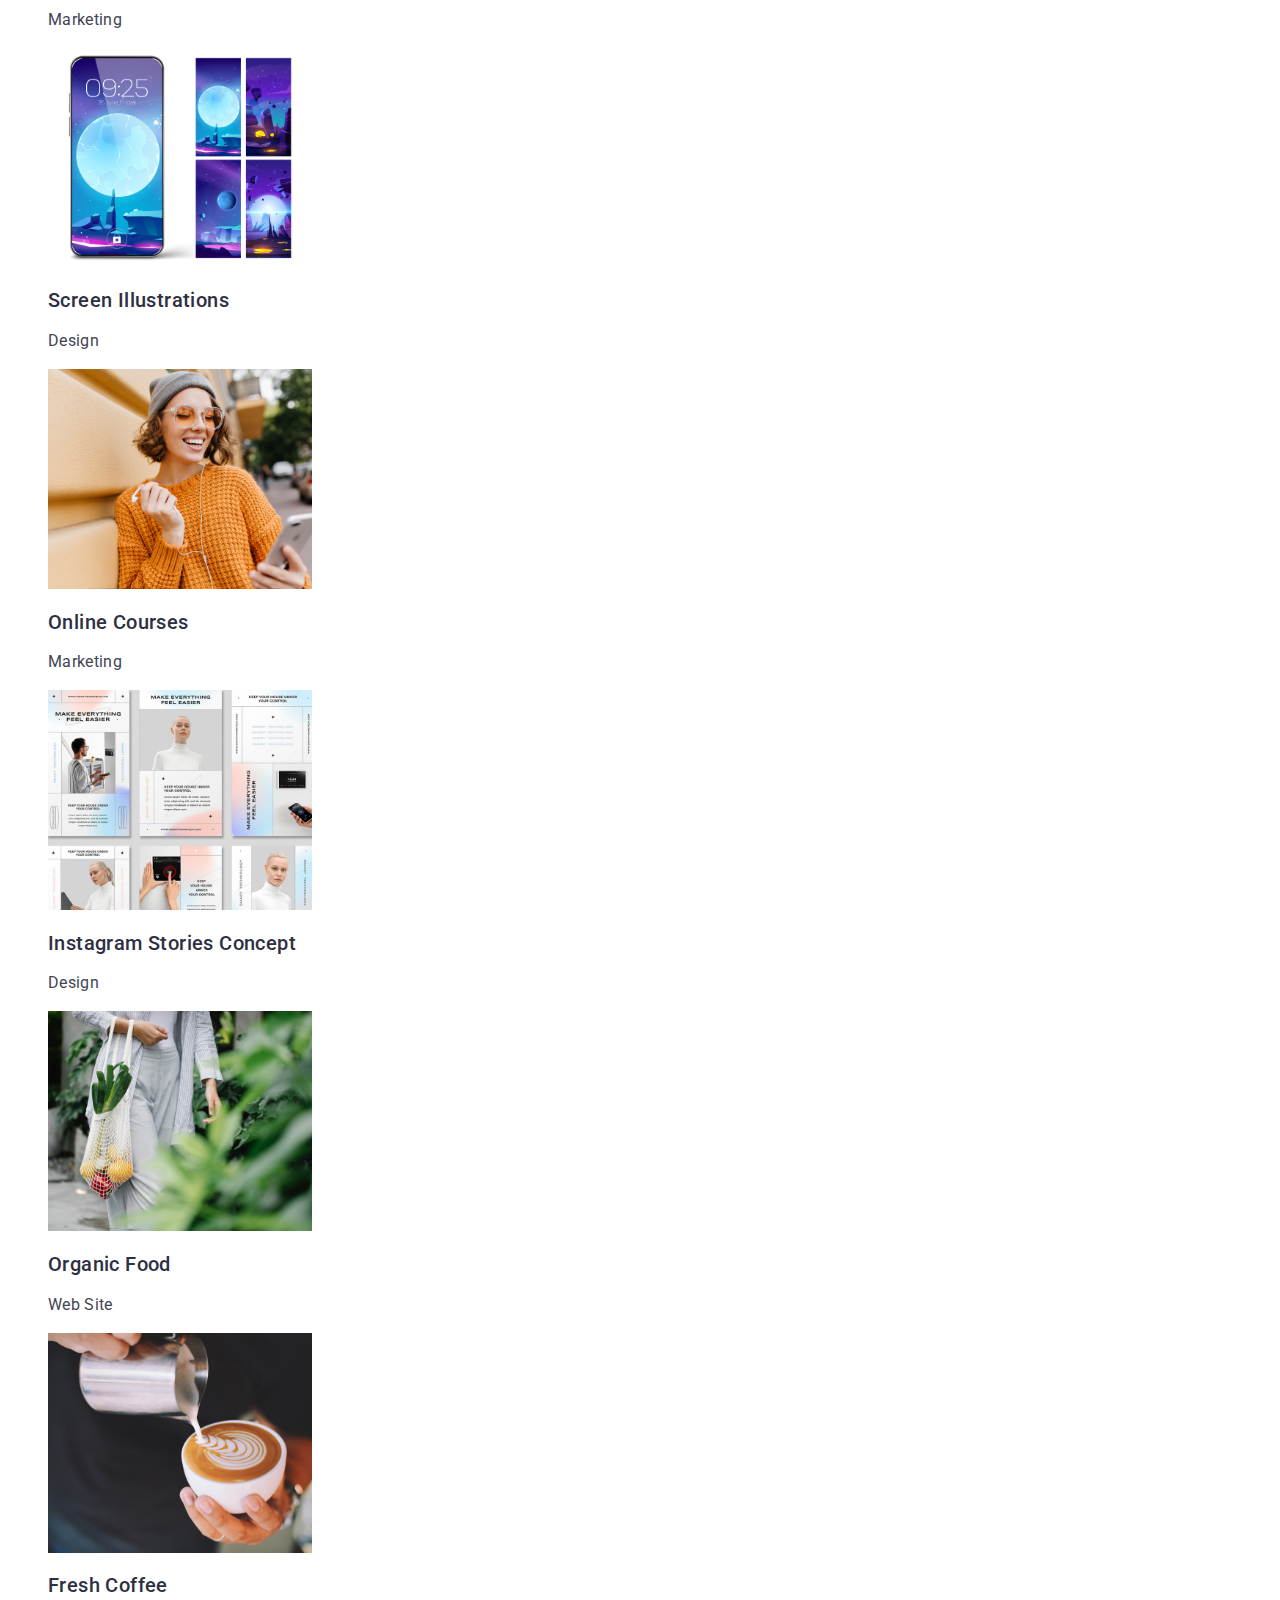
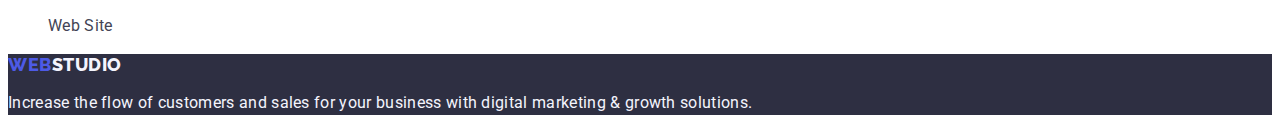
==== commit 487d8aca: "create index.html" ====
--- a/portfolio.html
+++ b/portfolio.html
@@ -31,48 +31,79 @@
     
     <main class="main-second">
         <section class="portfolio-button">
-            <button type="button" class="portfolio-btn">All</button>
-            <button type="button" class="portfolio-btn">Web Site</button>
-            <button type="button" class="portfolio-btn">App</button>
-            <button type="button" class="portfolio-btn">Design</button>
-            <button type="button" class="portfolio-btn">Marketing</button>
-              <h1 hidden>informaton</h1>
+            <h1 hidden class="hidden">informaton</h1>
+            <ul class="list">
+            <li><button type="button" class="portfolio-btn">All</button></li>
+            <li><button type="button" class="portfolio-btn">Web Site</button></li>
+            <li><button type="button" class="portfolio-btn">App</button></li>
+            <li><button type="button" class="portfolio-btn">Design</button></li>
+            <li> <button type="button" class="portfolio-btn">Marketing</button></li>
+            </ul>
+            
+            
+            
+           
+             
             <ul class="portfolio-list list">
-                <li> <img src="./images/1.jpg" width="264" alt="Banking App Interface Concept">
-                <h2 class="portfolio-benefits">Banking App Interface Concept</h2>
-                <p class="portfolio-p">App</p>
+                <li> 
+                    <a href="" class="link"><img src="./images/1.jpg" width="264" alt="Banking App Interface Concept">
+                        <h2 class="portfolio-benefits">Banking App Interface Concept</h2>
+                        <p class="portfolio-p">App</p>
+                    </a> 
                 </li>
-                <li><img src="./images/2.jpg" width="264" alt="Cashless Payment">
-                <h2 class="portfolio-benefits">Cashless Payment</h2>
-                <p class="portfolio-p">Marketing</p>
+                <li>
+                    <a href="" class="link
+                    "><img src="./images/2.jpg" width="264" alt="Cashless Payment">
+                        <h2 class="portfolio-benefits">Cashless Payment</h2>
+                        <p class="portfolio-p">Marketing</p>
+                    </a>
                 </li>
-                <li><img src="./images/3.jpg" width="264" alt="Meditation App">
-                <h2 class="portfolio-benefits">Meditation App</h2>
-                <p class="portfolio-p">App</p>
+                <li>
+                    <a href="" class="link
+                    "><img src="./images/3.jpg" width="264" alt="Meditation App">
+                    <h2 class="portfolio-benefits">Meditation App</h2>
+                    <p class="portfolio-p">App</p>
+                </a>
                 </li>
-                <li><img src="./images/4.jpg" width="264" alt="Taxi Service">
-                <h2 class="portfolio-benefits">Taxi Service</h2>
-                <p class="portfolio-p">Marketing</p>
+                <li>
+                    <a href="" class="link
+                    "><img src="./images/4.jpg" width="264" alt="Taxi Service">
+                        <h2 class="portfolio-benefits">Taxi Service</h2>
+                        <p class="portfolio-p">Marketing</p></a>
                 </li>
-                <li><img src="./images/5.jpg" width="264" alt="Screen Illustrations">
-                <h2 class="portfolio-benefits">Screen Illustrations</h2>
-                <p class="portfolio-p">Design</p>
+                <li>
+                    <a href="" class="link
+                    "><img src="./images/5.jpg" width="264" alt="Screen Illustrations">
+                        <h2 class="portfolio-benefits">Screen Illustrations</h2>
+                        <p class="portfolio-p">Design</p>
+                    </a>
                 </li>
-                <li><img src="./images/6.jpg" width="264" alt="Online Courses">
-                <h2 class="portfolio-benefits">Online Courses</h2>
-                <p class="portfolio-p">Marketing</p>
+                <li>
+                    <a href="" class="link
+                    "><img src="./images/6.jpg" width="264" alt="Online Courses">
+                        <h2 class="portfolio-benefits">Online Courses</h2>
+                        <p class="portfolio-p">Marketing</p>
+                    </a>
                 </li>
-                <li><img src="./images/7.jpg" width="264" alt="Instagram Stories Concept">
-                <h2 class="portfolio-benefits">Instagram Stories Concept</h2>
-                <p class="portfolio-p">Design</p>
+                <li>
+                    <a href="" class="link
+                    "><img src="./images/7.jpg" width="264" alt="Instagram Stories Concept">
+                        <h2 class="portfolio-benefits">Instagram Stories Concept</h2>
+                        <p class="portfolio-p">Design</p>
+                    </a>
                 </li>
-                <li><img src="./images/8.jpg" width="264" alt="Organic Food">
-                <h2 class="portfolio-benefits">Organic Food</h2>
-                <p class="portfolio-p">Web Site</p>
+                <li>
+                    <a href="" class="link
+                    "><img src="./images/8.jpg" width="264" alt="Organic Food">
+                        <h2 class="portfolio-benefits">Organic Food</h2>
+                        <p class="portfolio-p">Web Site</p>
+                    </a>
                 </li>
-                <li><img src="./images/9.jpg" width="264" alt="Fresh Coffee">
-                <h2 class="portfolio-benefits">Fresh Coffee</h2>
-                <p class="portfolio-p">Web Site</p>
+                <li>
+                    <a href="" class="link">
+                    <img src="./images/9.jpg" width="264" alt="Fresh Coffee">
+                        <h2 class="portfolio-benefits">Fresh Coffee</h2>
+                        <p class="portfolio-p">Web Site</p></a>
                 </li>
             </ul>
         </section>
--- a/css/styles.css
+++ b/css/styles.css
@@ -29,10 +29,10 @@
 color: var(--background-color);
 }
 .header-link-second:hover{
-    background-color:var(--color-ocean);
+    color:var(--color-ocean);
 }
 .header-link-second:focus{
-    background-color: var(--color-ocean);
+    color: var(--color-ocean);
 }
 .header-link:hover{
    color: var(--color-ocean);
@@ -128,15 +128,15 @@
 line-height: 1.5;
 align-items: center;
 letter-spacing: 0.04em;
+background-color: #4D5AE5;
 color: #FFFFFF;
-background-color: #4D5AE5;
 cursor: pointer;
 }
 .btn:hover{
-color: var(--color-ocean);
+background-color: var(--color-ocean);
 }
 .btn:focus{
-   color: var(--color-ocean); 
+ background-color: var(--color-ocean); 
 }
 .hero-benefits{
     font-family: 'Roboto';
@@ -233,22 +233,24 @@
 
 
     .portfolio-btn:hover{
-        
-color: #FFFFFF;
-
+       color: var(--color-button-white); 
+       background-color: var(--color-ocean);
     }
     .portfolio-btn:focus{
-        color: #FFFFFF;
+       color: var(--color-button-white);
+       background-color: var(--color-ocean);
     }
     .portfolio-btn{
-        font-family: 'Roboto', sans-serif;
+ font-family: 'Roboto', sans-serif;
 font-style: normal;
 font-weight: 500;
 font-size: 16px;
 line-height: 1.5;
 letter-spacing: 0.04em;
-color: #4D5AE5;
-    }
+color:var(--color-nb);
+background-color: var(#F4F4FD);
+cursor: pointer;
+ }
     .portfolio-benefits{
         font-family: 'Roboto';
 font-style: normal;
